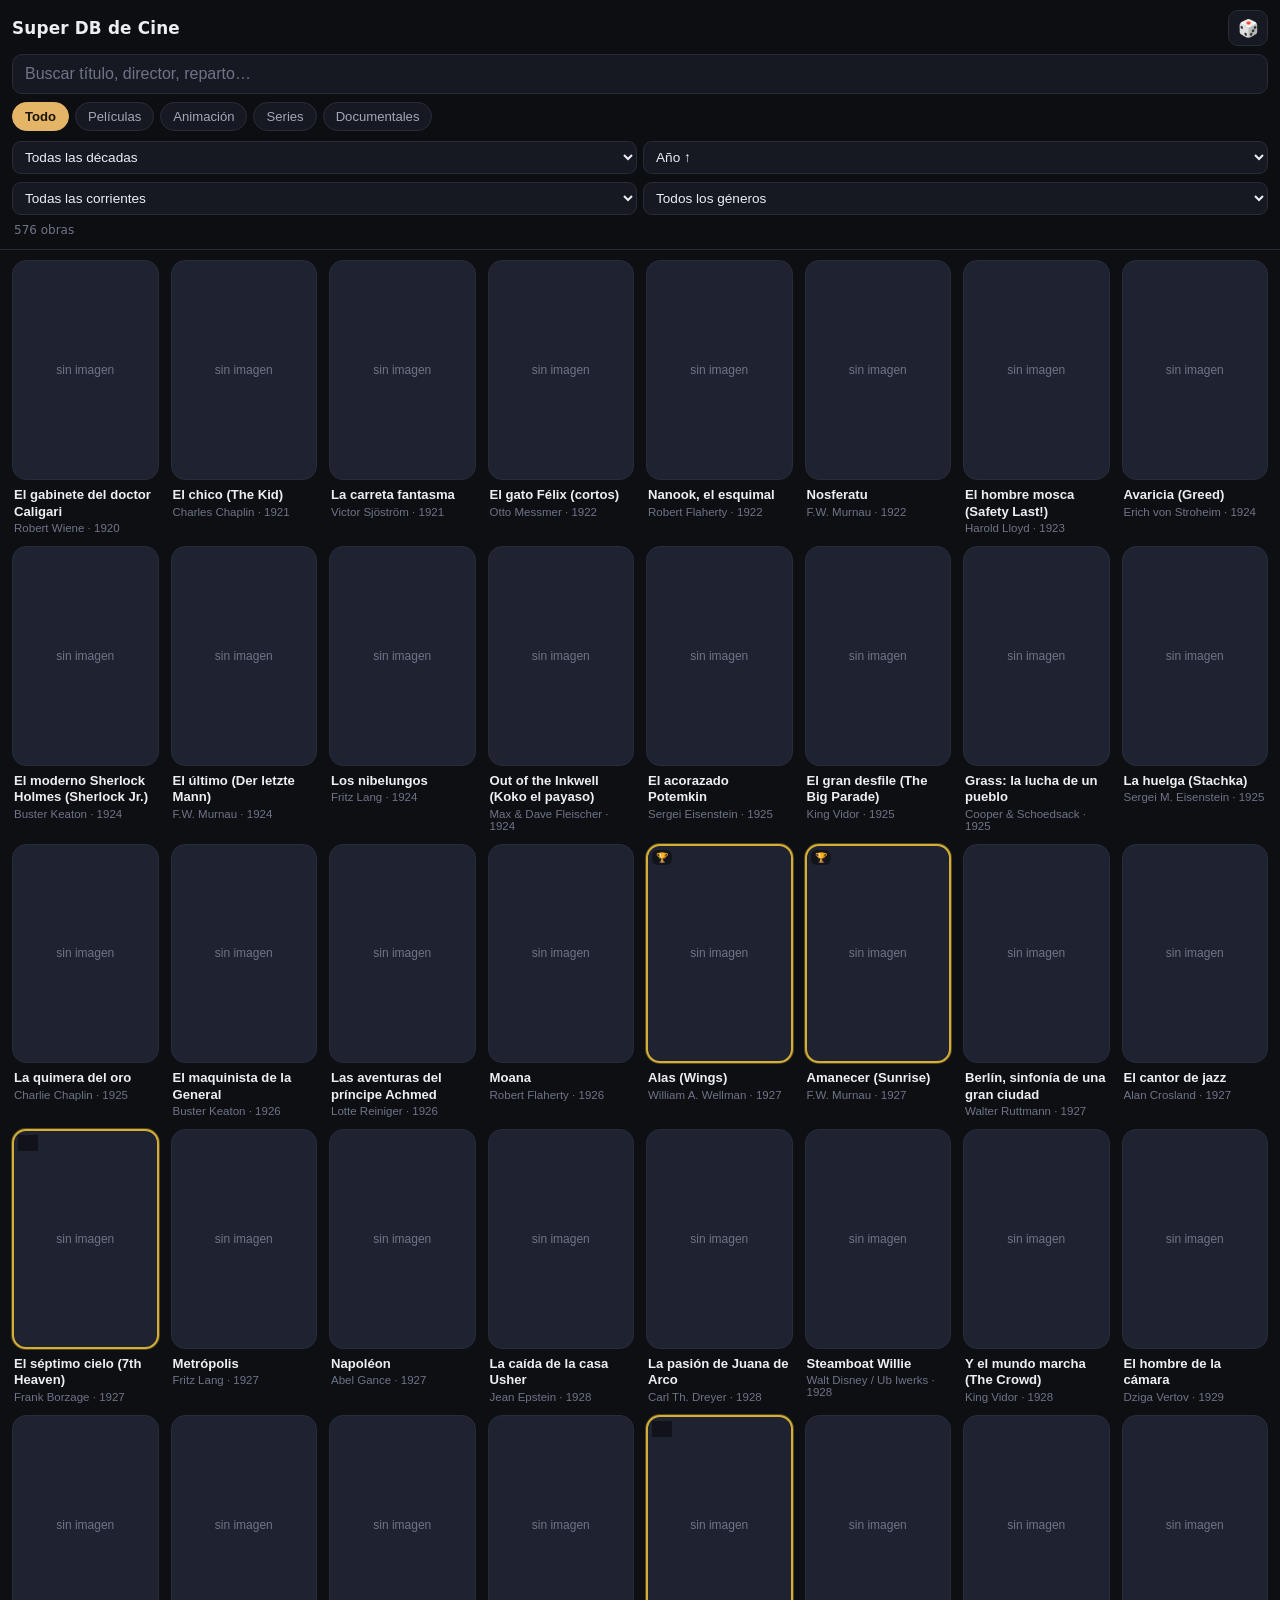
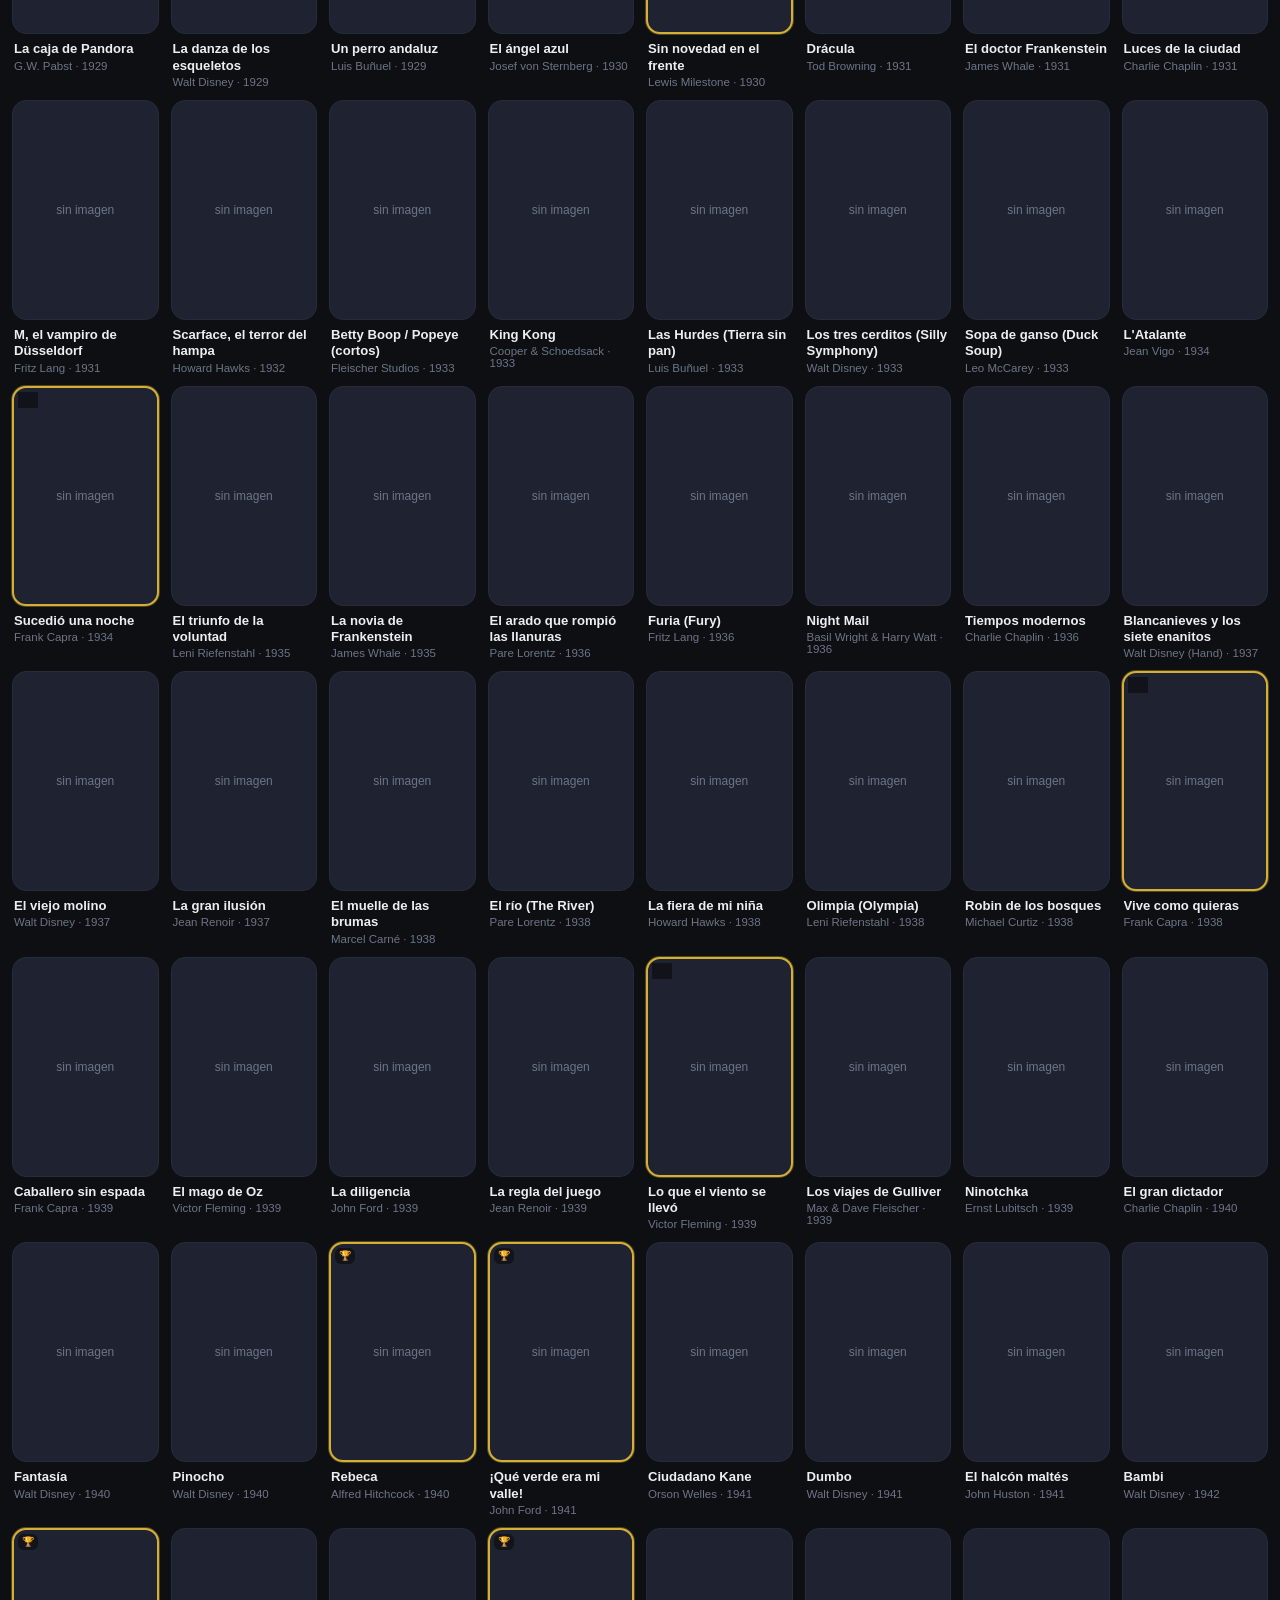
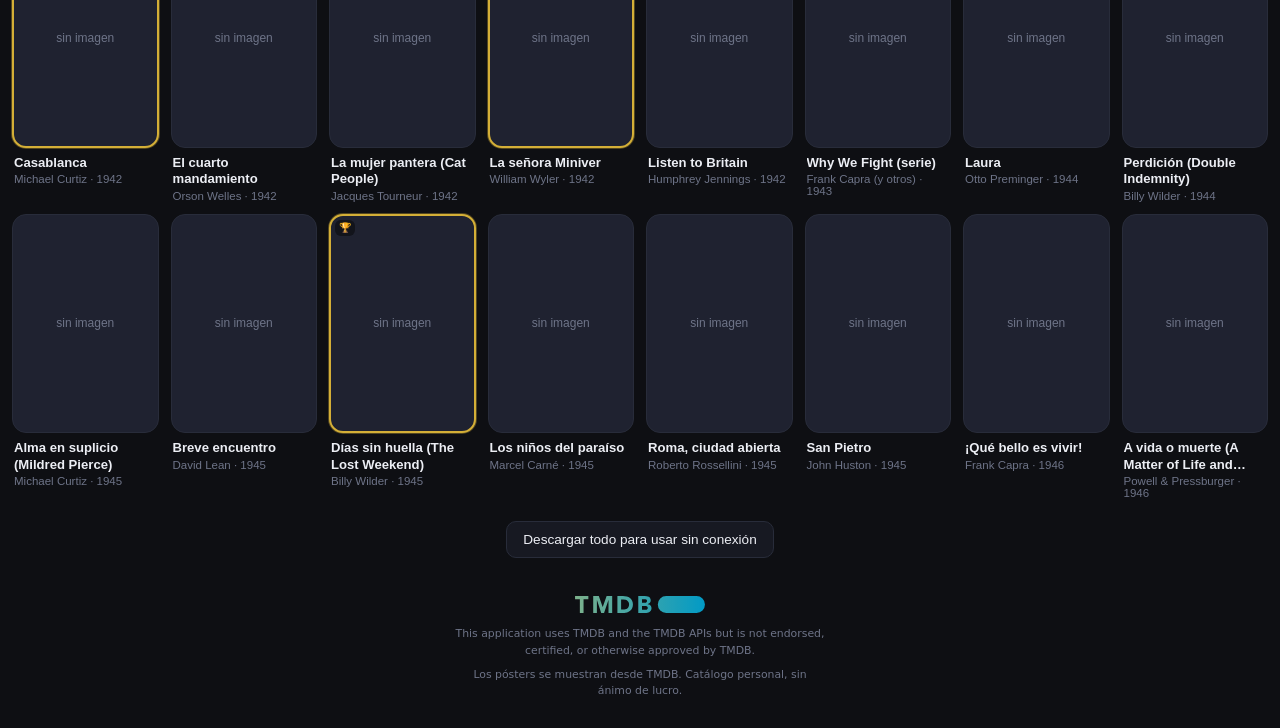
==== index.html @ 1e47fac2 "Filtros por corriente y género, filmografía de director y marcos de premios Añade filtros de corrien" ====
<!doctype html>
<html lang="es">
<head>
<meta charset="utf-8">
<meta name="viewport" content="width=device-width, initial-scale=1, viewport-fit=cover">
<title>Super DB de Cine</title>
<meta name="description" content="Catálogo personal de cine: películas, animación, series y documentales.">
<meta name="theme-color" content="#0e0f13">
<meta name="apple-mobile-web-app-capable" content="yes">
<meta name="apple-mobile-web-app-status-bar-style" content="black-translucent">
<meta name="apple-mobile-web-app-title" content="Cine">
<link rel="manifest" href="manifest.json">
<link rel="apple-touch-icon" href="icons/icon-192.png">
<link rel="stylesheet" href="styles.css">
</head>
<body>

<header class="topbar">
  <div class="topbar-row">
    <h1>Super DB de Cine</h1>
    <button id="btn-random" class="icon-btn" title="Sorpréndeme" aria-label="Obra al azar">🎲</button>
  </div>
  <div class="search-wrap">
    <input id="search" type="search" placeholder="Buscar título, director, reparto…"
           autocomplete="off" autocapitalize="off" spellcheck="false" aria-label="Buscar">
    <button id="btn-clear" class="clear-btn" hidden aria-label="Limpiar búsqueda">×</button>
  </div>
  <nav class="chips" id="chips-section" aria-label="Filtrar por tipo"></nav>
  <div class="row-controls">
    <select id="filter-decade" aria-label="Filtrar por década"></select>
    <select id="sort" aria-label="Ordenar">
      <option value="year-asc">Año ↑</option>
      <option value="year-desc">Año ↓</option>
      <option value="title">Título A-Z</option>
      <option value="director">Director A-Z</option>
    </select>
  </div>
  <div class="row-controls">
    <select id="filter-movement" aria-label="Filtrar por corriente artística"></select>
    <select id="filter-genre" aria-label="Filtrar por género"></select>
  </div>
  <p class="count" id="count" role="status"></p>
</header>

<main>
  <div id="grid" class="grid"></div>
  <p id="empty" class="empty" hidden>Nada coincide con esa búsqueda.</p>
</main>

<footer class="foot">
  <button id="btn-offline" class="ghost-btn">Descargar todo para usar sin conexión</button>
  <p id="offline-status" class="offline-status"></p>
  <!-- Atribución exigida por las condiciones de la API de TMDB: su logo más
       la frase literal. El texto en inglés va tal cual lo especifican. -->
  <div class="attrib">
    <a href="https://www.themoviedb.org/" target="_blank" rel="noopener noreferrer">
      <img src="icons/tmdb.svg" alt="The Movie Database (TMDB)" class="tmdb-logo" width="130" height="17">
    </a>
    <p lang="en">
      This application uses TMDB and the TMDB APIs but is not endorsed,
      certified, or otherwise approved by TMDB.
    </p>
    <p>
      Los pósters se muestran desde TMDB. Catálogo personal, sin ánimo de lucro.
    </p>
  </div>
</footer>

<dialog id="sheet" class="sheet" aria-label="Ficha de la obra">
  <button id="sheet-close" class="sheet-close" aria-label="Cerrar">×</button>
  <div id="sheet-body"></div>
</dialog>

<script src="app.js"></script>
</body>
</html>
---- styles.css ----
:root{
  --bg:#0e0f13; --bg-elev:#171922; --bg-elev2:#1f2230;
  --fg:#eceef4; --fg-dim:#a2a8ba; --fg-faint:#6e7488;
  --accent:#e5b567; --accent-dim:#8a6d1f;
  --line:#282c3a;
  --radius:14px;
  --safe-b:env(safe-area-inset-bottom,0px);
}
*{box-sizing:border-box}
html,body{margin:0;padding:0}
body{
  background:var(--bg); color:var(--fg);
  font:16px/1.45 system-ui,-apple-system,"Segoe UI",Roboto,sans-serif;
  -webkit-text-size-adjust:100%;
  overscroll-behavior-y:contain;
}

/* ---------- barra superior ---------- */
.topbar{
  position:sticky; top:0; z-index:20;
  background:rgba(14,15,19,.94);
  backdrop-filter:saturate(160%) blur(12px);
  border-bottom:1px solid var(--line);
  padding:calc(env(safe-area-inset-top,0px) + 10px) 12px 8px;
}
.topbar-row{display:flex; align-items:center; gap:8px}
h1{
  margin:0; font-size:1.05rem; font-weight:700; letter-spacing:.2px; flex:1;
}
.icon-btn{
  background:var(--bg-elev); border:1px solid var(--line); color:var(--fg);
  border-radius:10px; width:40px; height:36px; font-size:1.05rem; cursor:pointer;
}
.icon-btn:active{background:var(--bg-elev2)}

.search-wrap{position:relative; margin-top:8px}
#search{
  width:100%; padding:10px 34px 10px 12px;
  background:var(--bg-elev); color:var(--fg);
  border:1px solid var(--line); border-radius:10px; font-size:16px;
}
#search::placeholder{color:var(--fg-faint)}
#search:focus{outline:2px solid var(--accent-dim); outline-offset:1px}
.clear-btn{
  position:absolute; right:6px; top:50%; transform:translateY(-50%);
  background:none; border:0; color:var(--fg-dim); font-size:1.4rem;
  width:28px; height:28px; line-height:1; cursor:pointer;
}

.chips{display:flex; gap:6px; overflow-x:auto; margin-top:8px; padding-bottom:2px;
  scrollbar-width:none}
.chips::-webkit-scrollbar{display:none}
.chip{
  flex:0 0 auto; padding:6px 12px; border-radius:999px;
  background:var(--bg-elev); border:1px solid var(--line);
  color:var(--fg-dim); font-size:.82rem; cursor:pointer; white-space:nowrap;
}
.chip[aria-pressed="true"]{
  background:var(--accent); border-color:var(--accent); color:#1a1405; font-weight:600;
}

.row-controls{display:flex; gap:6px; margin-top:8px}
.row-controls select{
  flex:1; padding:7px 8px; font-size:.85rem;
  background:var(--bg-elev); color:var(--fg);
  border:1px solid var(--line); border-radius:9px;
}
.count{margin:7px 2px 2px; font-size:.75rem; color:var(--fg-faint)}

/* ---------- rejilla ---------- */
main{padding:10px 12px 0}
.grid{
  display:grid; gap:12px;
  grid-template-columns:repeat(auto-fill,minmax(140px,1fr));
}
.card{
  position:relative;
  background:none; border:0; padding:0; margin:0;
  color:inherit; text-align:left; cursor:pointer;
  display:flex; flex-direction:column;
}
.card img, .card .ph{
  width:100%; aspect-ratio:2/3; object-fit:cover;
  border-radius:var(--radius); background:var(--bg-elev2);
  border:1px solid var(--line); display:block;
}
.card .ph{display:grid; place-items:center; color:var(--fg-faint); font-size:.75rem}
.card:active img{transform:scale(.98)}
.card img{transition:transform .12s ease}
.card h3{
  margin:7px 2px 0; font-size:.82rem; font-weight:600; line-height:1.25;
  display:-webkit-box; -webkit-line-clamp:2; -webkit-box-orient:vertical; overflow:hidden;
}
.card p{margin:2px 2px 0; font-size:.72rem; color:var(--fg-faint)}

/* marco de premio Oscar: dorado para ganadoras, plateado para finalistas */
.card.frame-gold img, .card.frame-gold .ph{border:2px solid #d4af37; box-shadow:0 0 0 1px rgba(212,175,55,.35)}
.card.frame-silver img, .card.frame-silver .ph{border:2px solid #c0c0c8; box-shadow:0 0 0 1px rgba(192,192,200,.3)}

/* iconitos de premio, sólo informativos */
.badges{
  position:absolute; top:6px; left:6px; z-index:1;
  display:flex; gap:3px; pointer-events:none;
}
.badge{
  font-size:.62rem; line-height:1; padding:3px 4px; border-radius:6px;
  background:rgba(14,15,19,.72); backdrop-filter:blur(2px);
}

/* nombre del director, clicable dentro de tarjeta y ficha */
.dir-link{cursor:pointer; text-decoration:underline; text-decoration-color:transparent; transition:text-decoration-color .12s ease}
.dir-link:hover, .dir-link:focus{text-decoration-color:currentColor}

.empty{text-align:center; color:var(--fg-faint); padding:40px 20px}

/* ---------- ficha ---------- */
.sheet{
  border:0; padding:0; width:min(560px,92%); max-height:85vh;
  background:var(--bg-elev); color:var(--fg);
  border-radius:18px; margin:auto;
  overflow:auto; position:fixed; inset:0;
}
.sheet::backdrop{background:rgba(0,0,0,.65)}
.sheet-close{
  position:sticky; top:8px; float:right; margin:8px 10px 0 0; z-index:2;
  width:34px; height:34px; border-radius:50%;
  background:rgba(0,0,0,.55); border:1px solid var(--line);
  color:var(--fg); font-size:1.3rem; line-height:1; cursor:pointer;
}
.sheet-inner{padding:18px 18px calc(24px + var(--safe-b))}
.sheet-hero{display:flex; gap:14px; margin-bottom:14px}
.sheet-hero img{
  width:104px; flex:0 0 104px; aspect-ratio:2/3; object-fit:cover;
  border-radius:10px; border:1px solid var(--line);
}
/* hueco para que el botón de cerrar no se coma el final del título */
.sheet-hero h2{margin:0 0 4px; padding-right:40px; font-size:1.1rem; line-height:1.25}
.sheet-hero .meta{margin:0; color:var(--fg-dim); font-size:.85rem}
.sheet-hero .tag{
  display:inline-block; margin-top:8px; padding:3px 9px; border-radius:999px;
  background:var(--bg-elev2); border:1px solid var(--line);
  font-size:.7rem; color:var(--fg-dim);
}
dl{margin:0; display:grid; grid-template-columns:auto 1fr; gap:8px 14px; font-size:.86rem}
dt{color:var(--fg-faint); font-size:.74rem; text-transform:uppercase; letter-spacing:.4px;
   padding-top:2px}
dd{margin:0}
dd.premios{color:var(--accent)}

/* ---------- filmografía de director ---------- */
.director-title{margin:0 40px 2px 0; font-size:1.1rem; line-height:1.25}
.director-grid{
  display:grid; gap:10px; margin-top:14px;
  grid-template-columns:repeat(auto-fill,minmax(96px,1fr));
}
.director-item{
  background:none; border:0; padding:0; margin:0;
  color:inherit; text-align:left; cursor:pointer;
  display:flex; flex-direction:column;
}
.director-item img, .director-item .ph{
  width:100%; aspect-ratio:2/3; object-fit:cover;
  border-radius:10px; background:var(--bg-elev2);
  border:1px solid var(--line); display:block;
}
.director-item .ph{display:grid; place-items:center; color:var(--fg-faint); font-size:.68rem}
.director-item h4{
  margin:5px 1px 0; font-size:.74rem; font-weight:600; line-height:1.2;
  display:-webkit-box; -webkit-line-clamp:2; -webkit-box-orient:vertical; overflow:hidden;
}
.director-item p{margin:1px 1px 0; font-size:.68rem; color:var(--fg-faint)}

/* ---------- pie ---------- */
.foot{padding:22px 14px calc(28px + var(--safe-b)); text-align:center}
.ghost-btn{
  background:var(--bg-elev); color:var(--fg); border:1px solid var(--line);
  border-radius:10px; padding:10px 16px; font-size:.85rem; cursor:pointer;
}
.ghost-btn:disabled{opacity:.5; cursor:default}
.offline-status{margin:8px 0 0; font-size:.75rem; color:var(--fg-dim); min-height:1em}
.attrib{margin:18px auto 0; max-width:34em; font-size:.68rem; color:var(--fg-faint); line-height:1.5}
.attrib p{margin:8px 0 0}
.tmdb-logo{width:130px; height:auto; opacity:.85}

@media (prefers-reduced-motion:reduce){*{transition:none!important}}
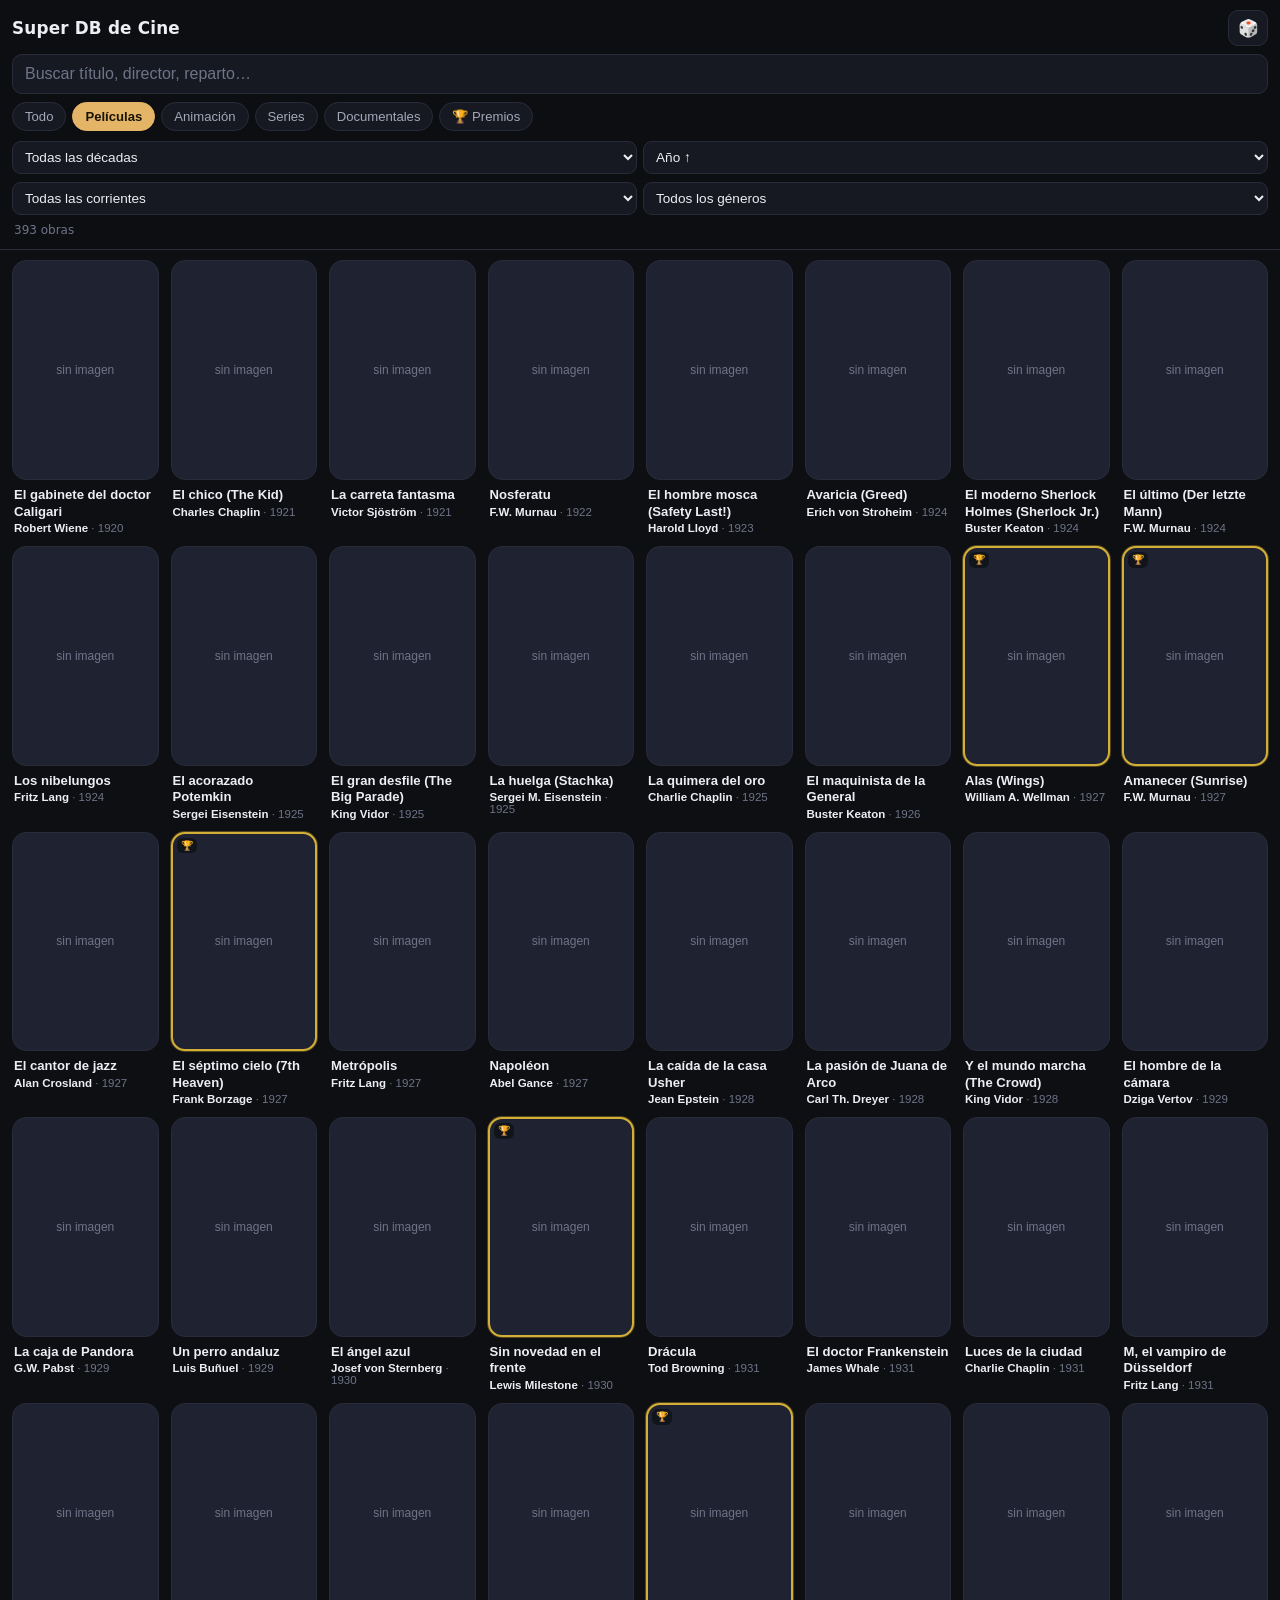
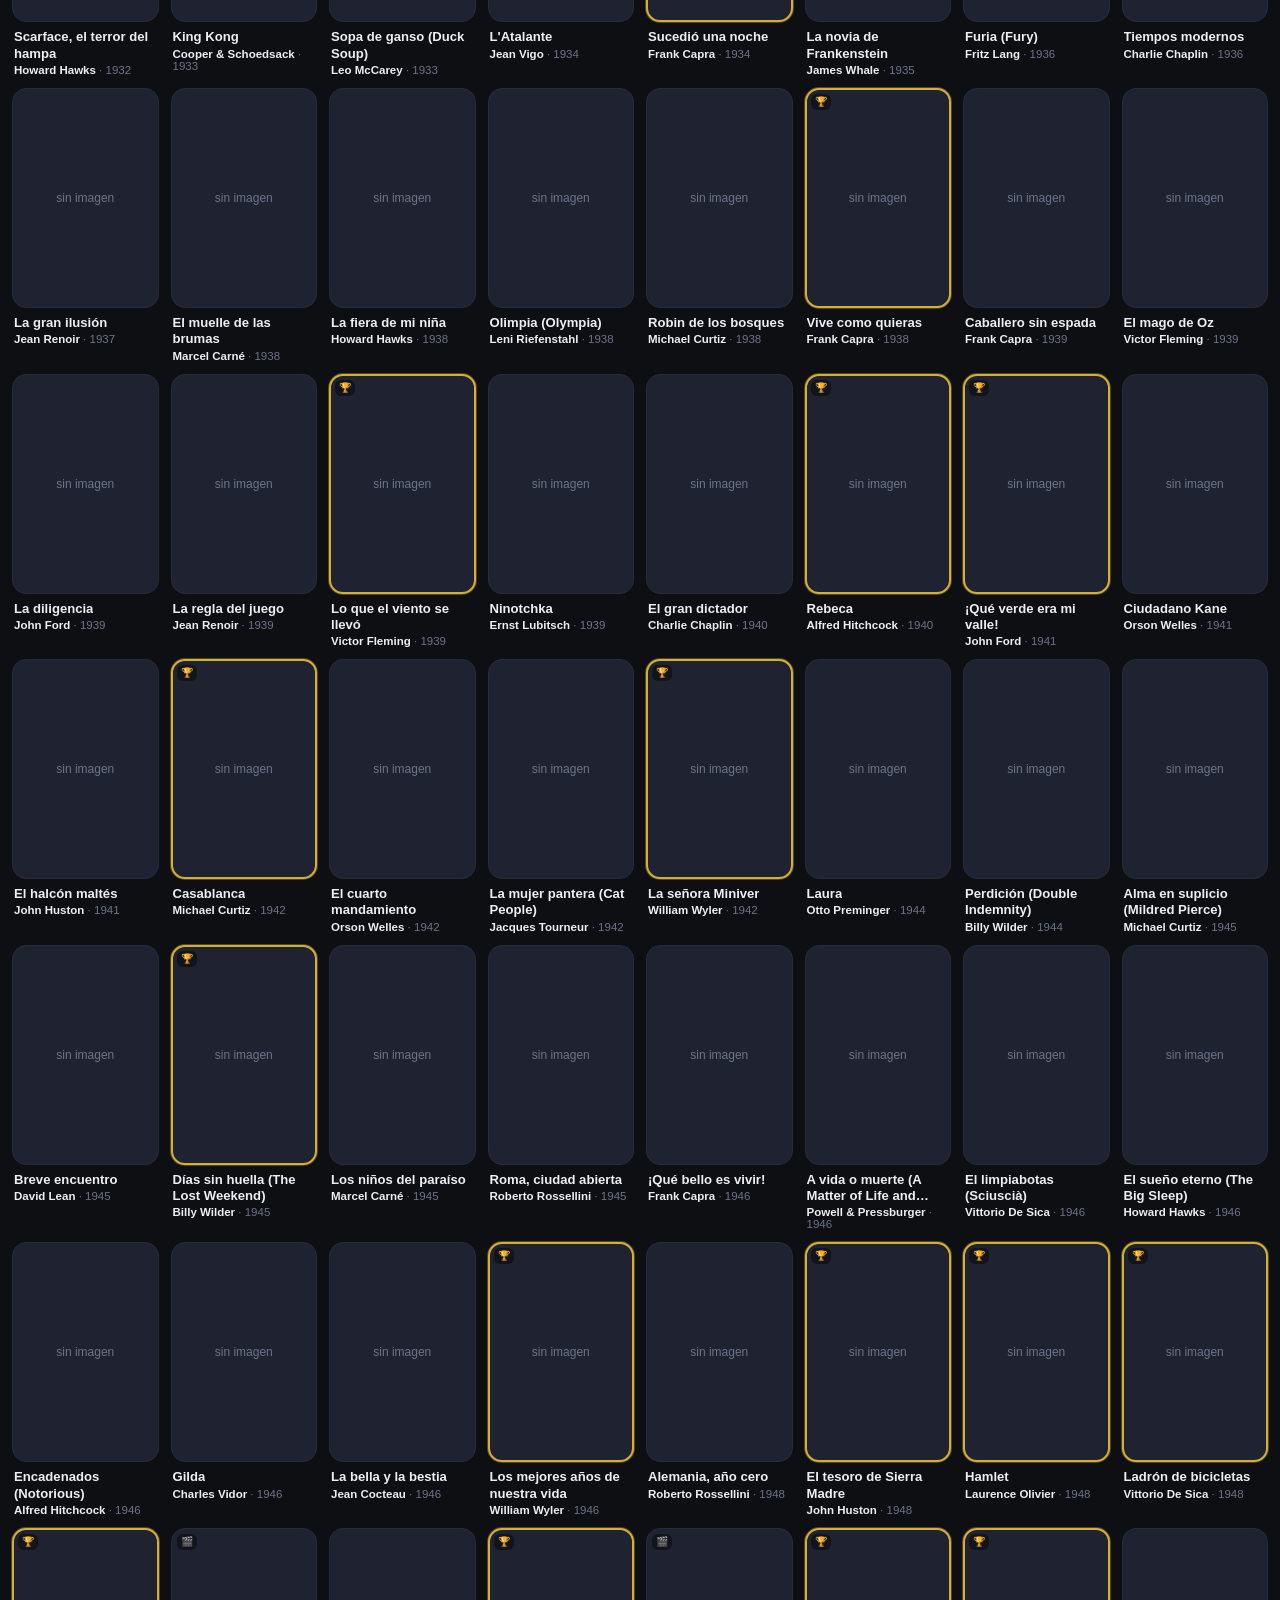
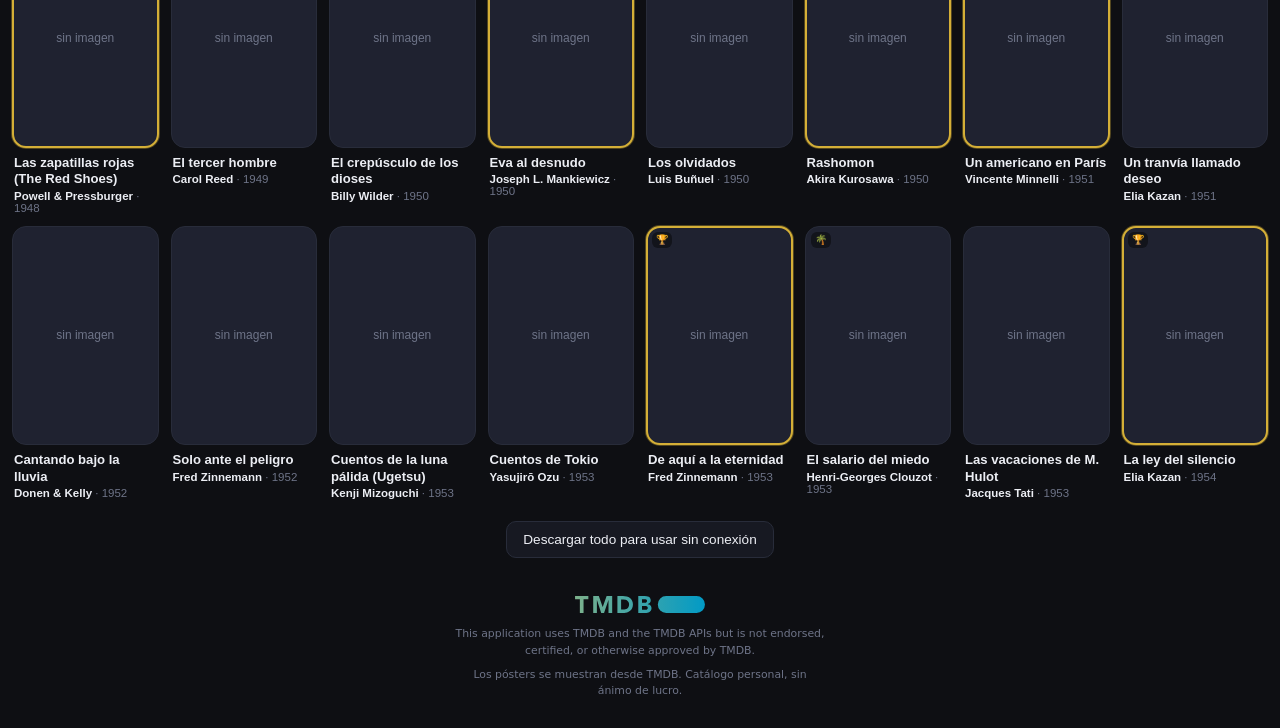
==== commit f8970816: "Corrientes por sección, filtro de premiadas, director en negrita y orden IMDB Las corrientes artísti" ====
--- a/index.html
+++ b/index.html
@@ -33,6 +33,7 @@
       <option value="year-desc">Año ↓</option>
       <option value="title">Título A-Z</option>
       <option value="director">Director A-Z</option>
+      <option value="imdb-desc">Puntuación IMDB ↓</option>
     </select>
   </div>
   <div class="row-controls">
--- a/styles.css
+++ b/styles.css
@@ -61,9 +61,10 @@
 
 .row-controls{display:flex; gap:6px; margin-top:8px}
 .row-controls select{
-  flex:1; padding:7px 8px; font-size:.85rem;
+  flex:1; min-width:0; padding:7px 8px; font-size:.85rem;
   background:var(--bg-elev); color:var(--fg);
   border:1px solid var(--line); border-radius:9px;
+  text-overflow:ellipsis;
 }
 .count{margin:7px 2px 2px; font-size:.75rem; color:var(--fg-faint)}
 
@@ -108,7 +109,10 @@
 }
 
 /* nombre del director, clicable dentro de tarjeta y ficha */
-.dir-link{cursor:pointer; text-decoration:underline; text-decoration-color:transparent; transition:text-decoration-color .12s ease}
+.dir-link{
+  cursor:pointer; font-weight:700; color:var(--fg);
+  text-decoration:underline; text-decoration-color:transparent; transition:text-decoration-color .12s ease;
+}
 .dir-link:hover, .dir-link:focus{text-decoration-color:currentColor}
 
 .empty{text-align:center; color:var(--fg-faint); padding:40px 20px}
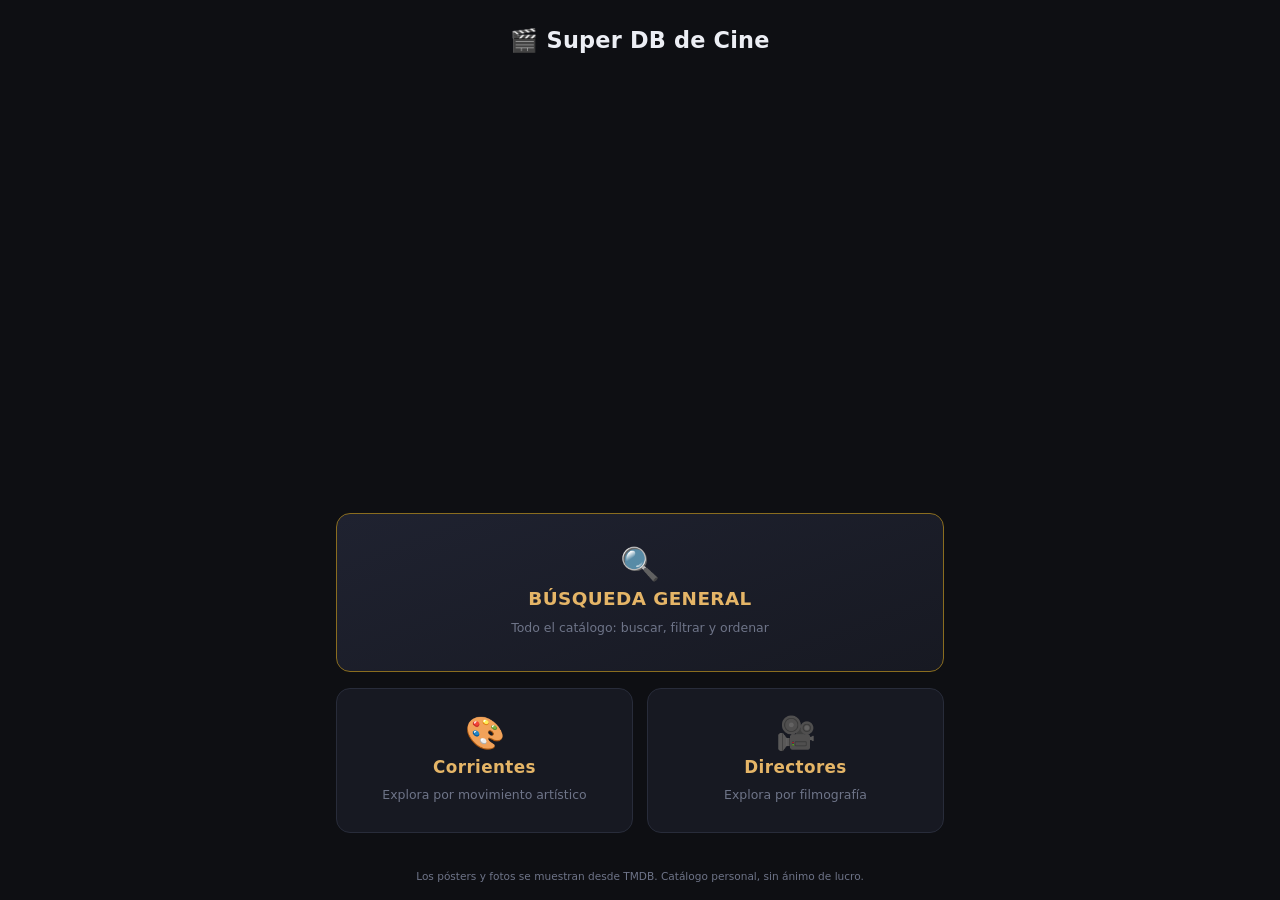
==== commit 0844b55d: "Pantalla de inicio, exploración por corrientes/directores y más unificación Nueva estructura de la P" ====
--- a/index.html
+++ b/index.html
@@ -13,65 +13,39 @@
 <link rel="apple-touch-icon" href="icons/icon-192.png">
 <link rel="stylesheet" href="styles.css">
 </head>
-<body>
+<body class="home-body">
 
-<header class="topbar">
-  <div class="topbar-row">
-    <h1>Super DB de Cine</h1>
-    <button id="btn-random" class="icon-btn" title="Sorpréndeme" aria-label="Obra al azar">🎲</button>
+<main class="home-wrap">
+  <h1 class="home-title">🎬 Super DB de Cine</h1>
+
+  <a class="home-tile home-tile-main" href="catalogo.html">
+    <span class="home-tile-icon">🔍</span>
+    <span class="home-tile-label">BÚSQUEDA GENERAL</span>
+    <span class="home-tile-sub">Todo el catálogo: buscar, filtrar y ordenar</span>
+  </a>
+
+  <div class="home-row">
+    <a class="home-tile" href="corrientes.html">
+      <span class="home-tile-icon">🎨</span>
+      <span class="home-tile-label">Corrientes</span>
+      <span class="home-tile-sub">Explora por movimiento artístico</span>
+    </a>
+    <a class="home-tile" href="directores.html">
+      <span class="home-tile-icon">🎥</span>
+      <span class="home-tile-label">Directores</span>
+      <span class="home-tile-sub">Explora por filmografía</span>
+    </a>
   </div>
-  <div class="search-wrap">
-    <input id="search" type="search" placeholder="Buscar título, director, reparto…"
-           autocomplete="off" autocapitalize="off" spellcheck="false" aria-label="Buscar">
-    <button id="btn-clear" class="clear-btn" hidden aria-label="Limpiar búsqueda">×</button>
-  </div>
-  <nav class="chips" id="chips-section" aria-label="Filtrar por tipo"></nav>
-  <div class="row-controls">
-    <select id="filter-decade" aria-label="Filtrar por década"></select>
-    <select id="sort" aria-label="Ordenar">
-      <option value="year-asc">Año ↑</option>
-      <option value="year-desc">Año ↓</option>
-      <option value="title">Título A-Z</option>
-      <option value="director">Director A-Z</option>
-      <option value="imdb-desc">Puntuación IMDB ↓</option>
-    </select>
-  </div>
-  <div class="row-controls">
-    <select id="filter-movement" aria-label="Filtrar por corriente artística"></select>
-    <select id="filter-genre" aria-label="Filtrar por género"></select>
-  </div>
-  <p class="count" id="count" role="status"></p>
-</header>
-
-<main>
-  <div id="grid" class="grid"></div>
-  <p id="empty" class="empty" hidden>Nada coincide con esa búsqueda.</p>
 </main>
 
-<footer class="foot">
-  <button id="btn-offline" class="ghost-btn">Descargar todo para usar sin conexión</button>
-  <p id="offline-status" class="offline-status"></p>
-  <!-- Atribución exigida por las condiciones de la API de TMDB: su logo más
-       la frase literal. El texto en inglés va tal cual lo especifican. -->
-  <div class="attrib">
-    <a href="https://www.themoviedb.org/" target="_blank" rel="noopener noreferrer">
-      <img src="icons/tmdb.svg" alt="The Movie Database (TMDB)" class="tmdb-logo" width="130" height="17">
-    </a>
-    <p lang="en">
-      This application uses TMDB and the TMDB APIs but is not endorsed,
-      certified, or otherwise approved by TMDB.
-    </p>
-    <p>
-      Los pósters se muestran desde TMDB. Catálogo personal, sin ánimo de lucro.
-    </p>
-  </div>
+<footer class="foot home-foot">
+  <p class="attrib-mini">Los pósters y fotos se muestran desde TMDB. Catálogo personal, sin ánimo de lucro.</p>
 </footer>
 
-<dialog id="sheet" class="sheet" aria-label="Ficha de la obra">
-  <button id="sheet-close" class="sheet-close" aria-label="Cerrar">×</button>
-  <div id="sheet-body"></div>
-</dialog>
-
-<script src="app.js"></script>
+<script>
+if ('serviceWorker' in navigator) {
+  window.addEventListener('load', () => navigator.serviceWorker.register('sw.js').catch(() => {}));
+}
+</script>
 </body>
 </html>
--- a/styles.css
+++ b/styles.css
@@ -28,8 +28,10 @@
   margin:0; font-size:1.05rem; font-weight:700; letter-spacing:.2px; flex:1;
 }
 .icon-btn{
+  display:inline-flex; align-items:center; justify-content:center;
   background:var(--bg-elev); border:1px solid var(--line); color:var(--fg);
   border-radius:10px; width:40px; height:36px; font-size:1.05rem; cursor:pointer;
+  text-decoration:none; flex:0 0 auto;
 }
 .icon-btn:active{background:var(--bg-elev2)}
 
@@ -94,19 +96,26 @@
 }
 .card p{margin:2px 2px 0; font-size:.72rem; color:var(--fg-faint)}
 
-/* marco de premio Oscar: dorado para ganadoras, plateado para finalistas */
-.card.frame-gold img, .card.frame-gold .ph{border:2px solid #d4af37; box-shadow:0 0 0 1px rgba(212,175,55,.35)}
-.card.frame-silver img, .card.frame-silver .ph{border:2px solid #c0c0c8; box-shadow:0 0 0 1px rgba(192,192,200,.3)}
+/* marco de premio Oscar: dorado para ganadoras, plateado para finalistas.
+   Sólo borde, sin halo difuminado. */
+.card.frame-gold img, .card.frame-gold .ph{border:4px solid #ffd447}
+.card.frame-silver img, .card.frame-silver .ph{border:4px solid #e2e4ea}
 
 /* iconitos de premio, sólo informativos */
 .badges{
   position:absolute; top:6px; left:6px; z-index:1;
-  display:flex; gap:3px; pointer-events:none;
+  display:flex; flex-wrap:wrap; gap:4px; max-width:calc(100% - 12px); pointer-events:none;
 }
 .badge{
-  font-size:.62rem; line-height:1; padding:3px 4px; border-radius:6px;
-  background:rgba(14,15,19,.72); backdrop-filter:blur(2px);
-}
+  display:grid; place-items:center;
+  width:24px; height:24px; font-size:1rem; line-height:1; border-radius:50%;
+  background:rgba(10,11,15,.55); border:1.5px solid rgba(255,255,255,.85);
+  box-shadow:0 1px 4px rgba(0,0,0,.5);
+}
+.badge-oscar{background:radial-gradient(circle at 35% 30%, #ffe28a, #d4af37 70%); border-color:#fff3c4}
+.badge-palma{background:radial-gradient(circle at 35% 30%, #8fd98f, #2e7d32 70%); border-color:#c8f0c8}
+.badge-cannes{background:radial-gradient(circle at 35% 30%, #ff8a80, #c62828 70%); border-color:#ffd3cf}
+.badge-globo{background:radial-gradient(circle at 35% 30%, #90caf9, #1565c0 70%); border-color:#cfe8ff}
 
 /* nombre del director, clicable dentro de tarjeta y ficha */
 .dir-link{
@@ -145,6 +154,8 @@
   background:var(--bg-elev2); border:1px solid var(--line);
   font-size:.7rem; color:var(--fg-dim);
 }
+.synopsis{margin:0 0 16px; font-size:.88rem; line-height:1.5; color:var(--fg)}
+
 dl{margin:0; display:grid; grid-template-columns:auto 1fr; gap:8px 14px; font-size:.86rem}
 dt{color:var(--fg-faint); font-size:.74rem; text-transform:uppercase; letter-spacing:.4px;
    padding-top:2px}
@@ -186,4 +197,71 @@
 .attrib p{margin:8px 0 0}
 .tmdb-logo{width:130px; height:auto; opacity:.85}
 
+/* ---------- pantalla de inicio ---------- */
+.home-body{display:flex; flex-direction:column; min-height:100dvh}
+.home-wrap{
+  flex:1; display:flex; flex-direction:column; justify-content:center; gap:16px;
+  max-width:640px; width:100%; margin:0 auto; padding:24px 16px;
+}
+.home-title{
+  text-align:center; margin:0 0 8px; font-size:1.4rem; font-weight:700; letter-spacing:.2px;
+}
+.home-tile{
+  display:flex; flex-direction:column; align-items:center; justify-content:center; gap:6px;
+  background:var(--bg-elev); border:1px solid var(--line); border-radius:var(--radius);
+  color:inherit; text-decoration:none; text-align:center;
+  padding:28px 16px; cursor:pointer; transition:background .12s ease, transform .08s ease;
+}
+.home-tile:active{background:var(--bg-elev2); transform:scale(.98)}
+.home-tile-main{
+  padding:34px 16px;
+  background:linear-gradient(160deg, var(--bg-elev2), var(--bg-elev));
+  border-color:var(--accent-dim);
+}
+.home-tile-icon{font-size:2rem; line-height:1}
+.home-tile-label{
+  font-size:1.05rem; font-weight:700; letter-spacing:.4px; color:var(--accent);
+}
+.home-tile-main .home-tile-label{font-size:1.15rem}
+.home-tile-sub{font-size:.78rem; color:var(--fg-faint)}
+.home-row{display:grid; grid-template-columns:1fr 1fr; gap:14px}
+.home-foot{padding:12px 14px calc(16px + var(--safe-b))}
+.attrib-mini{margin:0; font-size:.66rem; color:var(--fg-faint)}
+
+/* ---------- páginas de exploración (corrientes / directores) ---------- */
+.browse-wrap{padding:14px 14px calc(24px + var(--safe-b)); max-width:900px; margin:0 auto}
+.browse-decade{
+  margin:22px 0 10px; padding-bottom:6px; border-bottom:1px solid var(--line);
+  font-size:.95rem; font-weight:700; color:var(--fg-dim);
+}
+.browse-decade:first-child{margin-top:4px}
+.browse-grid{
+  display:grid; gap:12px;
+  grid-template-columns:repeat(auto-fill,minmax(110px,1fr));
+}
+.browse-item{
+  background:none; border:0; padding:0; margin:0; color:inherit;
+  text-decoration:none; text-align:center; cursor:pointer;
+  display:flex; flex-direction:column; align-items:center; gap:6px;
+}
+.browse-item img, .browse-item .ph{
+  width:100%; aspect-ratio:2/3; object-fit:cover;
+  border-radius:var(--radius); background:var(--bg-elev2);
+  border:1px solid var(--line); display:block;
+}
+.browse-item .ph{display:grid; place-items:center; color:var(--fg-faint); font-size:.7rem}
+.browse-item.is-person img, .browse-item.is-person .ph, .browse-item.is-person .avatar-init{
+  aspect-ratio:1/1; border-radius:50%;
+}
+.avatar-init{
+  width:100%; aspect-ratio:1/1; border-radius:50%; display:grid; place-items:center;
+  background:var(--bg-elev2); border:1px solid var(--line);
+  font-size:1.1rem; font-weight:700; color:var(--accent);
+}
+.browse-item span{
+  font-size:.76rem; font-weight:600; line-height:1.25;
+  display:-webkit-box; -webkit-line-clamp:2; -webkit-box-orient:vertical; overflow:hidden;
+}
+.browse-empty{text-align:center; color:var(--fg-faint); padding:40px 20px}
+
 @media (prefers-reduced-motion:reduce){*{transition:none!important}}
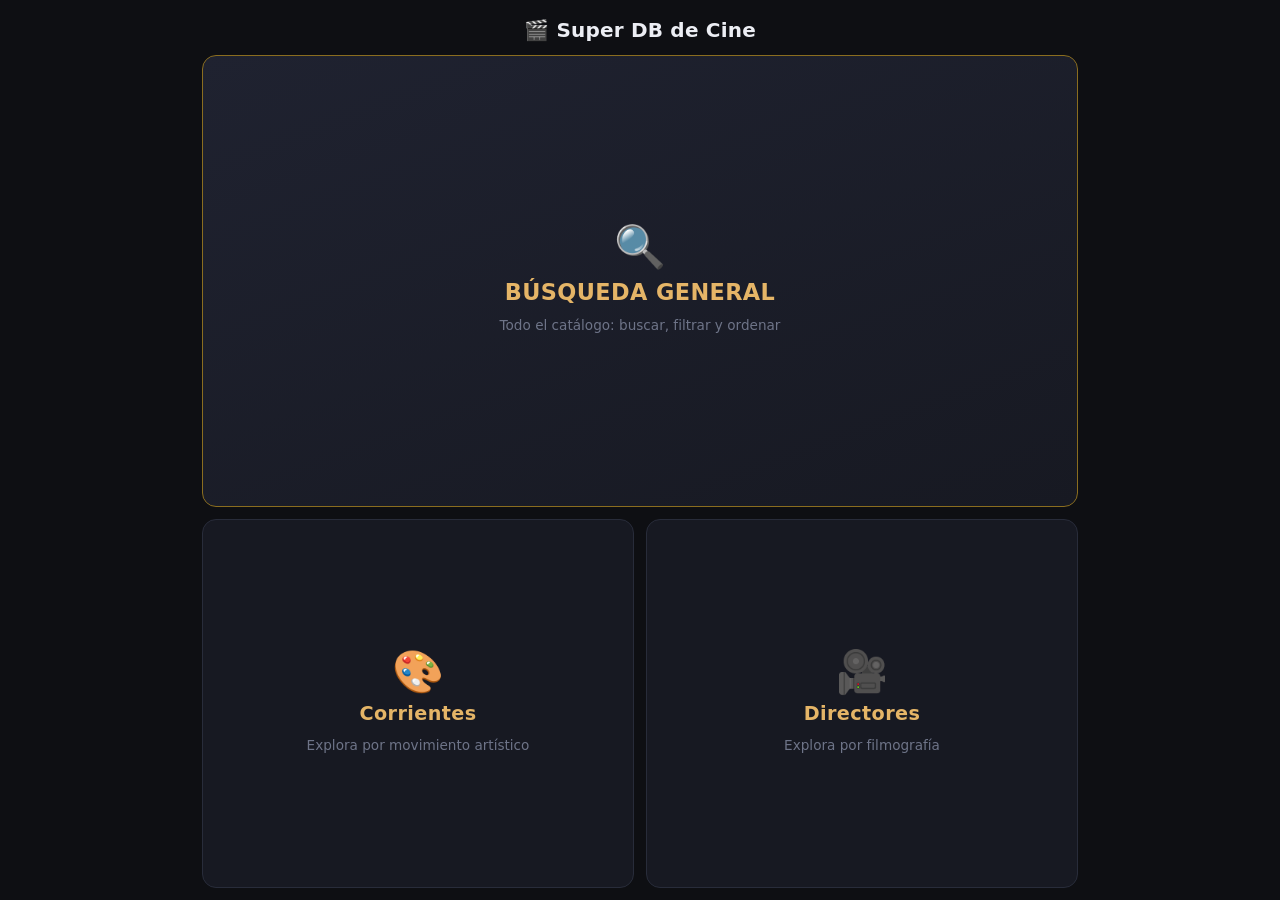
==== commit b6b51e38: "Inicio a pantalla completa, filmografía más grande y póster ampliable Los tres recuadros de la panta" ====
--- a/index.html
+++ b/index.html
@@ -15,9 +15,9 @@
 </head>
 <body class="home-body">
 
+<h1 class="home-title">🎬 Super DB de Cine</h1>
+
 <main class="home-wrap">
-  <h1 class="home-title">🎬 Super DB de Cine</h1>
-
   <a class="home-tile home-tile-main" href="catalogo.html">
     <span class="home-tile-icon">🔍</span>
     <span class="home-tile-label">BÚSQUEDA GENERAL</span>
@@ -38,10 +38,6 @@
   </div>
 </main>
 
-<footer class="foot home-foot">
-  <p class="attrib-mini">Los pósters y fotos se muestran desde TMDB. Catálogo personal, sin ánimo de lucro.</p>
-</footer>
-
 <script>
 if ('serviceWorker' in navigator) {
   window.addEventListener('load', () => navigator.serviceWorker.register('sw.js').catch(() => {}));
--- a/styles.css
+++ b/styles.css
@@ -128,7 +128,7 @@
 
 /* ---------- ficha ---------- */
 .sheet{
-  border:0; padding:0; width:min(560px,92%); max-height:85vh;
+  border:0; padding:0; width:min(680px,94%); max-height:85vh;
   background:var(--bg-elev); color:var(--fg);
   border-radius:18px; margin:auto;
   overflow:auto; position:fixed; inset:0;
@@ -142,10 +142,28 @@
 }
 .sheet-inner{padding:18px 18px calc(24px + var(--safe-b))}
 .sheet-hero{display:flex; gap:14px; margin-bottom:14px}
-.sheet-hero img{
-  width:104px; flex:0 0 104px; aspect-ratio:2/3; object-fit:cover;
+.poster-zoom{
+  position:relative; flex:0 0 104px; width:104px; padding:0; margin:0;
+  border:0; background:none; cursor:zoom-in;
+}
+.poster-zoom img{
+  width:100%; aspect-ratio:2/3; object-fit:cover; display:block;
   border-radius:10px; border:1px solid var(--line);
 }
+.zoom-hint{
+  position:absolute; right:5px; bottom:5px; font-size:.72rem; line-height:1;
+  padding:4px 5px; border-radius:7px; background:rgba(10,11,15,.65);
+  border:1px solid rgba(255,255,255,.5); pointer-events:none;
+}
+
+/* ---------- visor de póster ampliado ---------- */
+.lightbox{
+  border:0; padding:0; margin:0; inset:0; width:100vw; height:100vh;
+  max-width:100vw; max-height:100vh; background:transparent;
+  display:flex; align-items:center; justify-content:center; cursor:zoom-out;
+}
+.lightbox::backdrop{background:rgba(0,0,0,.92)}
+.lightbox img{max-width:94vw; max-height:94vh; object-fit:contain; border-radius:8px}
 /* hueco para que el botón de cerrar no se coma el final del título */
 .sheet-hero h2{margin:0 0 4px; padding-right:40px; font-size:1.1rem; line-height:1.25}
 .sheet-hero .meta{margin:0; color:var(--fg-dim); font-size:.85rem}
@@ -165,8 +183,8 @@
 /* ---------- filmografía de director ---------- */
 .director-title{margin:0 40px 2px 0; font-size:1.1rem; line-height:1.25}
 .director-grid{
-  display:grid; gap:10px; margin-top:14px;
-  grid-template-columns:repeat(auto-fill,minmax(96px,1fr));
+  display:grid; gap:12px; margin-top:14px;
+  grid-template-columns:repeat(auto-fill,minmax(140px,1fr));
 }
 .director-item{
   background:none; border:0; padding:0; margin:0;
@@ -178,12 +196,12 @@
   border-radius:10px; background:var(--bg-elev2);
   border:1px solid var(--line); display:block;
 }
-.director-item .ph{display:grid; place-items:center; color:var(--fg-faint); font-size:.68rem}
+.director-item .ph{display:grid; place-items:center; color:var(--fg-faint); font-size:.75rem}
 .director-item h4{
-  margin:5px 1px 0; font-size:.74rem; font-weight:600; line-height:1.2;
+  margin:7px 2px 0; font-size:.82rem; font-weight:600; line-height:1.25;
   display:-webkit-box; -webkit-line-clamp:2; -webkit-box-orient:vertical; overflow:hidden;
 }
-.director-item p{margin:1px 1px 0; font-size:.68rem; color:var(--fg-faint)}
+.director-item p{margin:2px 2px 0; font-size:.72rem; color:var(--fg-faint)}
 
 /* ---------- pie ---------- */
 .foot{padding:22px 14px calc(28px + var(--safe-b)); text-align:center}
@@ -198,34 +216,38 @@
 .tmdb-logo{width:130px; height:auto; opacity:.85}
 
 /* ---------- pantalla de inicio ---------- */
-.home-body{display:flex; flex-direction:column; min-height:100dvh}
+.home-body{display:flex; flex-direction:column; height:100dvh; overflow:hidden}
+.home-title{
+  flex:0 0 auto; text-align:center;
+  margin:0; padding:calc(env(safe-area-inset-top,0px) + 16px) 16px 10px;
+  font-size:1.25rem; font-weight:700; letter-spacing:.2px;
+}
 .home-wrap{
-  flex:1; display:flex; flex-direction:column; justify-content:center; gap:16px;
-  max-width:640px; width:100%; margin:0 auto; padding:24px 16px;
-}
-.home-title{
-  text-align:center; margin:0 0 8px; font-size:1.4rem; font-weight:700; letter-spacing:.2px;
+  flex:1; min-height:0; display:flex; flex-direction:column; gap:12px;
+  max-width:900px; width:100%; margin:0 auto;
+  padding:0 12px calc(12px + var(--safe-b));
 }
 .home-tile{
-  display:flex; flex-direction:column; align-items:center; justify-content:center; gap:6px;
+  display:flex; flex-direction:column; align-items:center; justify-content:center; gap:8px;
   background:var(--bg-elev); border:1px solid var(--line); border-radius:var(--radius);
   color:inherit; text-decoration:none; text-align:center;
-  padding:28px 16px; cursor:pointer; transition:background .12s ease, transform .08s ease;
+  padding:16px; cursor:pointer; transition:background .12s ease, transform .08s ease;
 }
 .home-tile:active{background:var(--bg-elev2); transform:scale(.98)}
 .home-tile-main{
-  padding:34px 16px;
+  flex:1 1 55%; min-height:0;
   background:linear-gradient(160deg, var(--bg-elev2), var(--bg-elev));
   border-color:var(--accent-dim);
 }
-.home-tile-icon{font-size:2rem; line-height:1}
+.home-tile-icon{font-size:2.6rem; line-height:1}
 .home-tile-label{
-  font-size:1.05rem; font-weight:700; letter-spacing:.4px; color:var(--accent);
-}
-.home-tile-main .home-tile-label{font-size:1.15rem}
-.home-tile-sub{font-size:.78rem; color:var(--fg-faint)}
-.home-row{display:grid; grid-template-columns:1fr 1fr; gap:14px}
-.home-foot{padding:12px 14px calc(16px + var(--safe-b))}
+  font-size:1.2rem; font-weight:700; letter-spacing:.4px; color:var(--accent);
+}
+.home-tile-main .home-tile-label{font-size:1.4rem}
+.home-tile-sub{font-size:.85rem; color:var(--fg-faint)}
+.home-row{flex:1 1 45%; min-height:0; display:grid; grid-template-columns:1fr 1fr; gap:12px}
+.home-row .home-tile{height:100%}
+.home-foot{padding:10px 14px calc(14px + var(--safe-b))}
 .attrib-mini{margin:0; font-size:.66rem; color:var(--fg-faint)}
 
 /* ---------- páginas de exploración (corrientes / directores) ---------- */
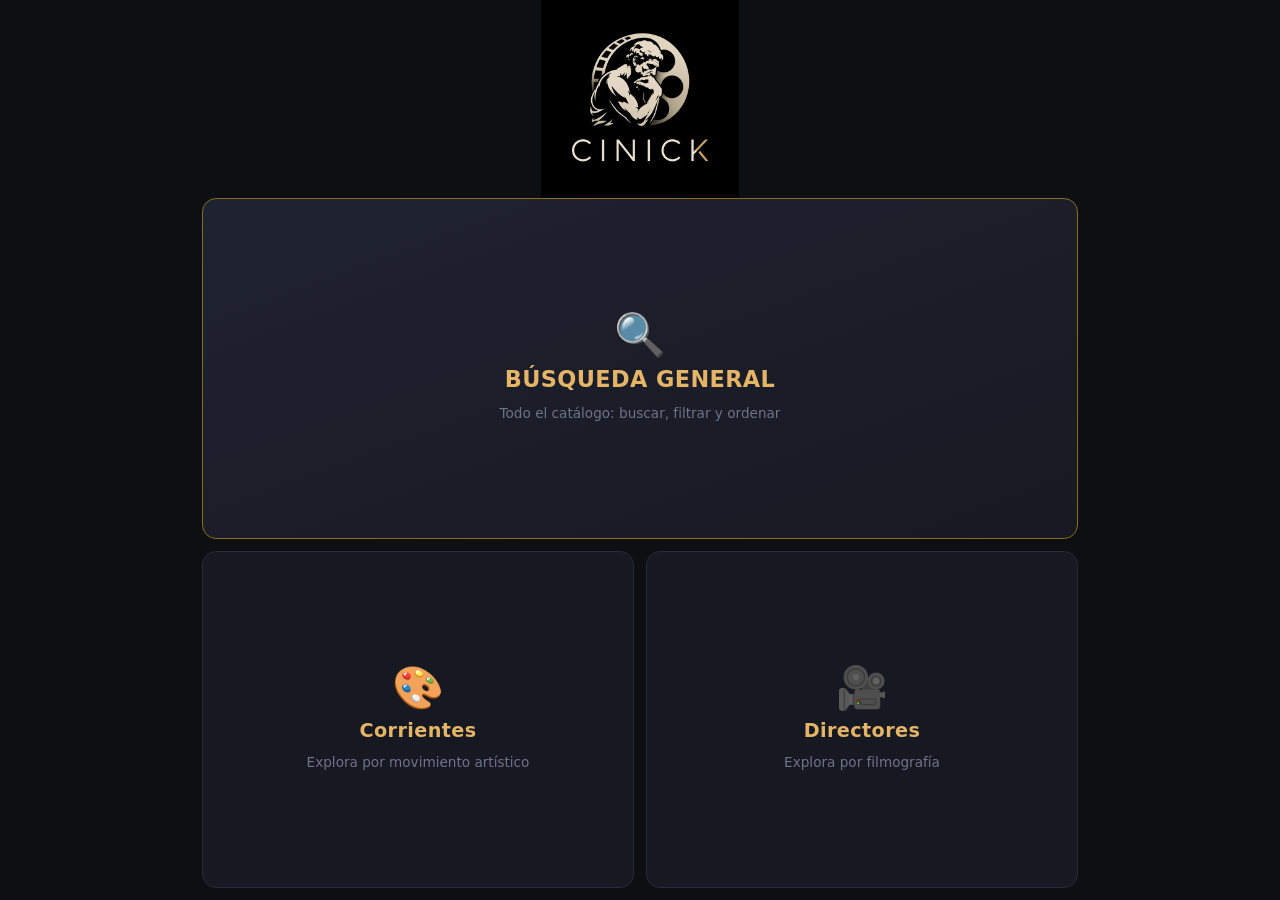
==== commit efbe79f6: "Rebranding: Super DB de Cine -> Cinick Nombre y logo nuevos en toda la app: manifest.json, títulos d" ====
--- a/index.html
+++ b/index.html
@@ -3,19 +3,20 @@
 <head>
 <meta charset="utf-8">
 <meta name="viewport" content="width=device-width, initial-scale=1, viewport-fit=cover">
-<title>Super DB de Cine</title>
+<title>Cinick</title>
 <meta name="description" content="Catálogo personal de cine: películas, animación, series y documentales.">
 <meta name="theme-color" content="#0e0f13">
 <meta name="apple-mobile-web-app-capable" content="yes">
 <meta name="apple-mobile-web-app-status-bar-style" content="black-translucent">
-<meta name="apple-mobile-web-app-title" content="Cine">
+<meta name="apple-mobile-web-app-title" content="Cinick">
 <link rel="manifest" href="manifest.json">
-<link rel="apple-touch-icon" href="icons/icon-192.png">
+<link rel="icon" href="icons/favicon-32.png">
+<link rel="apple-touch-icon" href="icons/apple-touch-icon.png">
 <link rel="stylesheet" href="styles.css">
 </head>
 <body class="home-body">
 
-<h1 class="home-title">🎬 Super DB de Cine</h1>
+<img class="home-logo" src="icons/logo.png" alt="Cinick" width="640" height="640">
 
 <main class="home-wrap">
   <a class="home-tile home-tile-main" href="catalogo.html">
--- a/styles.css
+++ b/styles.css
@@ -24,6 +24,7 @@
   padding:calc(env(safe-area-inset-top,0px) + 10px) 12px 8px;
 }
 .topbar-row{display:flex; align-items:center; gap:8px}
+.topbar-logo{width:28px; height:28px; border-radius:7px; flex:0 0 auto; display:block}
 h1{
   margin:0; font-size:1.05rem; font-weight:700; letter-spacing:.2px; flex:1;
 }
@@ -117,6 +118,17 @@
 .badge-cannes{background:radial-gradient(circle at 35% 30%, #ff8a80, #c62828 70%); border-color:#ffd3cf}
 .badge-globo{background:radial-gradient(circle at 35% 30%, #90caf9, #1565c0 70%); border-color:#cfe8ff}
 
+/* logos de plataforma: en la tarjeta, esquina inferior derecha del póster */
+.card .providers{
+  position:absolute; right:6px; bottom:6px; z-index:1;
+  display:flex; flex-wrap:wrap; justify-content:flex-end; gap:4px;
+  max-width:calc(100% - 12px); pointer-events:none;
+}
+.card .provider-icon{
+  width:22px; height:22px; border-radius:6px; object-fit:cover; display:block;
+  border:1px solid rgba(255,255,255,.4); box-shadow:0 1px 4px rgba(0,0,0,.6);
+}
+
 /* nombre del director, clicable dentro de tarjeta y ficha */
 .dir-link{
   cursor:pointer; font-weight:700; color:var(--fg);
@@ -156,12 +168,16 @@
   border:1px solid rgba(255,255,255,.5); pointer-events:none;
 }
 
-/* ---------- visor de póster ampliado ---------- */
+/* ---------- visor de póster ampliado ----------
+   OJO: "display" va sólo en la regla [open]. Puesto en .lightbox a secas,
+   el diálogo (que por defecto ya es position:absolute vía el user-agent)
+   se queda cubriendo toda la pantalla y comiéndose los clics AUNQUE esté
+   cerrado, porque deja de aplicarse el "display:none" por defecto. */
 .lightbox{
   border:0; padding:0; margin:0; inset:0; width:100vw; height:100vh;
-  max-width:100vw; max-height:100vh; background:transparent;
-  display:flex; align-items:center; justify-content:center; cursor:zoom-out;
-}
+  max-width:100vw; max-height:100vh; background:transparent; cursor:zoom-out;
+}
+.lightbox[open]{display:flex; align-items:center; justify-content:center}
 .lightbox::backdrop{background:rgba(0,0,0,.92)}
 .lightbox img{max-width:94vw; max-height:94vh; object-fit:contain; border-radius:8px}
 /* hueco para que el botón de cerrar no se coma el final del título */
@@ -174,6 +190,17 @@
 }
 .synopsis{margin:0 0 16px; font-size:.88rem; line-height:1.5; color:var(--fg)}
 
+.watch-row{display:flex; align-items:center; flex-wrap:wrap; gap:10px; margin:0 0 16px}
+.watch-label{
+  font-size:.74rem; font-weight:700; text-transform:uppercase; letter-spacing:.4px;
+  color:var(--fg-faint);
+}
+.watch-row .providers{display:flex; flex-wrap:wrap; gap:8px}
+.watch-row .provider-icon{
+  width:34px; height:34px; border-radius:9px; object-fit:cover; display:block;
+  border:1px solid var(--line);
+}
+
 dl{margin:0; display:grid; grid-template-columns:auto 1fr; gap:8px 14px; font-size:.86rem}
 dt{color:var(--fg-faint); font-size:.74rem; text-transform:uppercase; letter-spacing:.4px;
    padding-top:2px}
@@ -215,15 +242,21 @@
 .attrib p{margin:8px 0 0}
 .tmdb-logo{width:130px; height:auto; opacity:.85}
 
-/* ---------- pantalla de inicio ---------- */
-.home-body{display:flex; flex-direction:column; height:100dvh; overflow:hidden}
-.home-title{
-  flex:0 0 auto; text-align:center;
-  margin:0; padding:calc(env(safe-area-inset-top,0px) + 16px) 16px 10px;
-  font-size:1.25rem; font-weight:700; letter-spacing:.2px;
+/* ---------- pantalla de inicio ----------
+   min-height (no height fija) y sin overflow:hidden: si el navegador
+   calcula mal el 100dvh al volver de otra página (el tamaño real del
+   visor cambia mientras aparece/desaparece la barra de direcciones), el
+   sobrante simplemente se puede desplazar en vez de quedar cortado y
+   fuera de alcance por debajo de la pantalla. */
+.home-body{display:flex; flex-direction:column; min-height:100vh; min-height:100dvh}
+.home-logo{
+  flex:0 0 auto; display:block; margin:0 auto; width:auto; height:auto;
+  max-width:44vw; max-height:22vh;
+  padding-top:env(safe-area-inset-top,0px);
+  object-fit:contain;
 }
 .home-wrap{
-  flex:1; min-height:0; display:flex; flex-direction:column; gap:12px;
+  flex:1; min-height:480px; display:flex; flex-direction:column; gap:12px;
   max-width:900px; width:100%; margin:0 auto;
   padding:0 12px calc(12px + var(--safe-b));
 }
@@ -286,4 +319,19 @@
 }
 .browse-empty{text-align:center; color:var(--fg-faint); padding:40px 20px}
 
+/* pantalla intermedia: recuadros de década antes de listar corrientes/directores */
+.decade-grid{
+  display:grid; gap:12px;
+  grid-template-columns:repeat(auto-fill,minmax(140px,1fr));
+}
+.decade-tile{
+  display:flex; flex-direction:column; align-items:center; justify-content:center; gap:4px;
+  background:var(--bg-elev); border:1px solid var(--line); border-radius:var(--radius);
+  color:inherit; text-decoration:none; text-align:center;
+  padding:22px 10px; cursor:pointer; transition:background .12s ease, transform .08s ease;
+}
+.decade-tile:active{background:var(--bg-elev2); transform:scale(.98)}
+.decade-tile-label{font-size:1.05rem; font-weight:700; color:var(--accent)}
+.decade-tile-sub{font-size:.76rem; color:var(--fg-faint)}
+
 @media (prefers-reduced-motion:reduce){*{transition:none!important}}
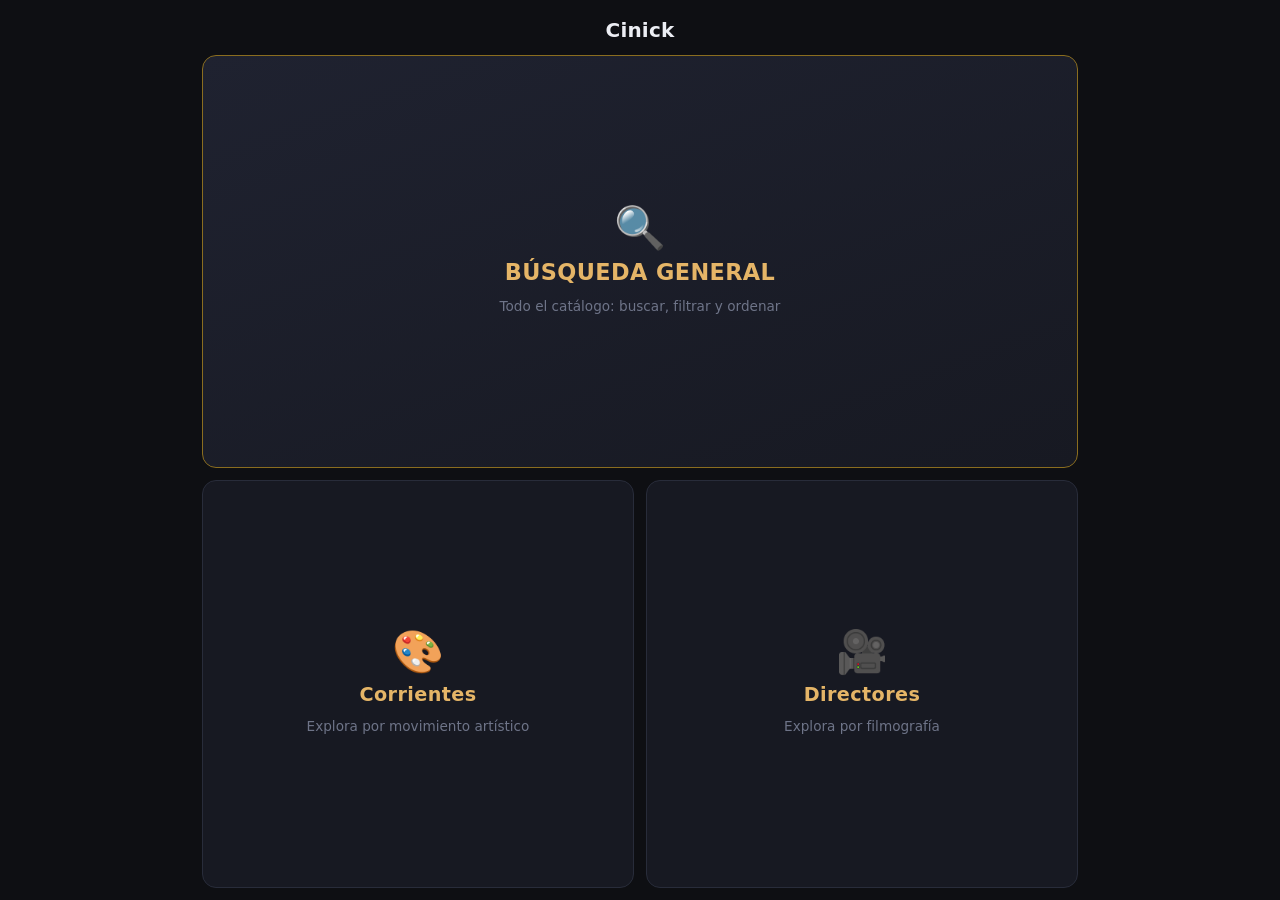
==== commit b4ca694b: "Quita el logo de la pantalla de inicio y le da al icono el fondo de la app La pantalla de inicio vue" ====
--- a/index.html
+++ b/index.html
@@ -16,7 +16,7 @@
 </head>
 <body class="home-body">
 
-<img class="home-logo" src="icons/logo.png" alt="Cinick" width="640" height="640">
+<h1 class="home-title">Cinick</h1>
 
 <main class="home-wrap">
   <a class="home-tile home-tile-main" href="catalogo.html">
--- a/styles.css
+++ b/styles.css
@@ -249,11 +249,10 @@
    sobrante simplemente se puede desplazar en vez de quedar cortado y
    fuera de alcance por debajo de la pantalla. */
 .home-body{display:flex; flex-direction:column; min-height:100vh; min-height:100dvh}
-.home-logo{
-  flex:0 0 auto; display:block; margin:0 auto; width:auto; height:auto;
-  max-width:44vw; max-height:22vh;
-  padding-top:env(safe-area-inset-top,0px);
-  object-fit:contain;
+.home-title{
+  flex:0 0 auto; text-align:center;
+  margin:0; padding:calc(env(safe-area-inset-top,0px) + 16px) 16px 10px;
+  font-size:1.25rem; font-weight:700; letter-spacing:.2px;
 }
 .home-wrap{
   flex:1; min-height:480px; display:flex; flex-direction:column; gap:12px;
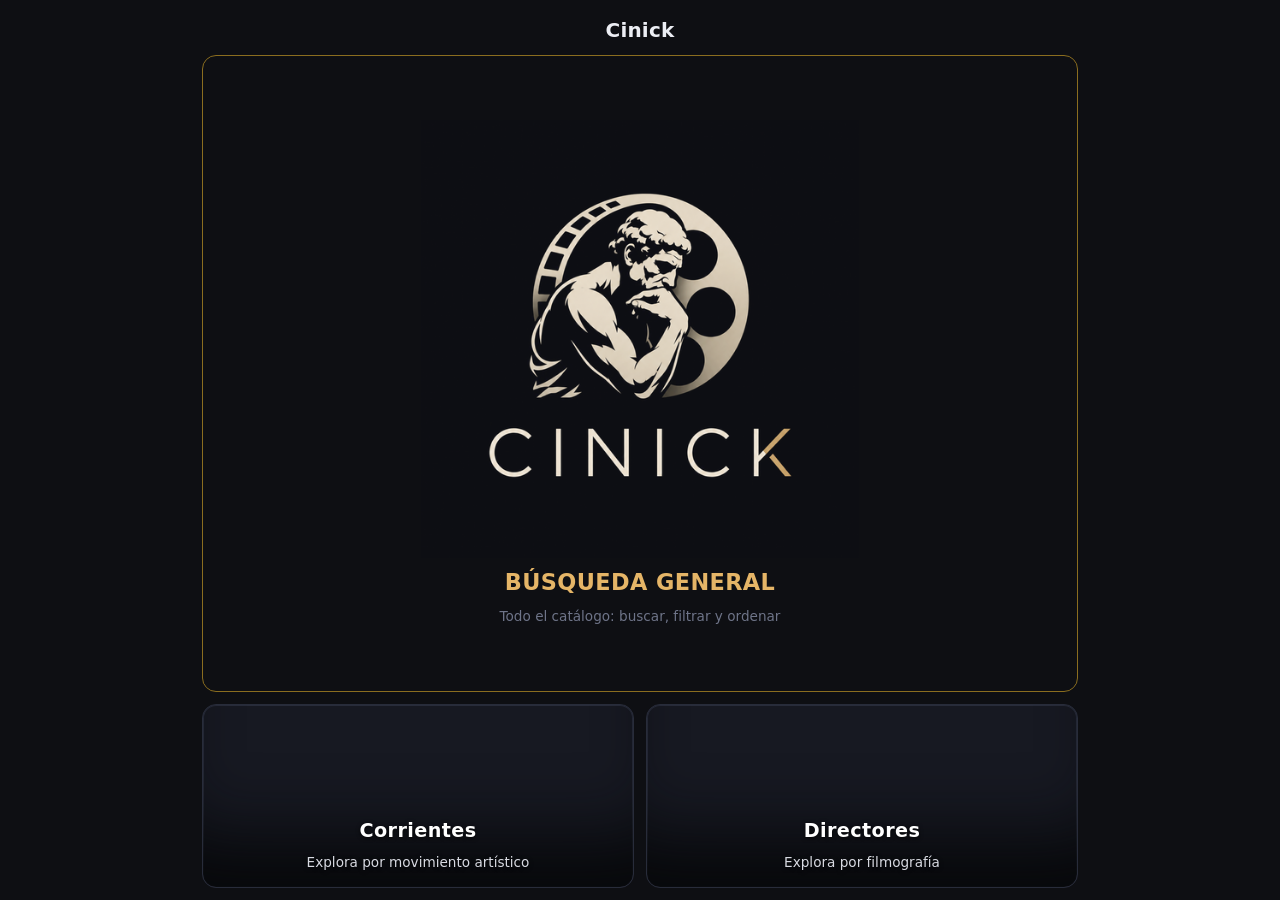
==== commit d98f9d38: "Rediseña la pantalla de inicio, arregla "La bruja" y añade a Eggers y Linklater Pantalla de inicio: " ====
--- a/index.html
+++ b/index.html
@@ -20,19 +20,19 @@
 
 <main class="home-wrap">
   <a class="home-tile home-tile-main" href="catalogo.html">
-    <span class="home-tile-icon">🔍</span>
+    <img class="home-tile-logo" src="icons/icon-512.png" alt="">
     <span class="home-tile-label">BÚSQUEDA GENERAL</span>
     <span class="home-tile-sub">Todo el catálogo: buscar, filtrar y ordenar</span>
   </a>
 
   <div class="home-row">
-    <a class="home-tile" href="corrientes.html">
-      <span class="home-tile-icon">🎨</span>
+    <a class="home-tile home-tile-bg" href="corrientes.html"
+       style="background-image:url('https://image.tmdb.org/t/p/w500/1uqxcqhTNXZLyZoNKeqVkMVzuU4.jpg')">
       <span class="home-tile-label">Corrientes</span>
       <span class="home-tile-sub">Explora por movimiento artístico</span>
     </a>
-    <a class="home-tile" href="directores.html">
-      <span class="home-tile-icon">🎥</span>
+    <a class="home-tile home-tile-bg" href="directores.html"
+       style="background-image:url('https://image.tmdb.org/t/p/w500/wwBzRDoIW6Ld64h6OkQ6ImCZKsR.jpg')">
       <span class="home-tile-label">Directores</span>
       <span class="home-tile-sub">Explora por filmografía</span>
     </a>
--- a/styles.css
+++ b/styles.css
@@ -24,7 +24,6 @@
   padding:calc(env(safe-area-inset-top,0px) + 10px) 12px 8px;
 }
 .topbar-row{display:flex; align-items:center; gap:8px}
-.topbar-logo{width:28px; height:28px; border-radius:7px; flex:0 0 auto; display:block}
 h1{
   margin:0; font-size:1.05rem; font-weight:700; letter-spacing:.2px; flex:1;
 }
@@ -35,6 +34,7 @@
   text-decoration:none; flex:0 0 auto;
 }
 .icon-btn:active{background:var(--bg-elev2)}
+.logo-btn img{width:24px; height:24px; border-radius:6px; display:block}
 
 .search-wrap{position:relative; margin-top:8px}
 #search{
@@ -117,17 +117,6 @@
 .badge-palma{background:radial-gradient(circle at 35% 30%, #8fd98f, #2e7d32 70%); border-color:#c8f0c8}
 .badge-cannes{background:radial-gradient(circle at 35% 30%, #ff8a80, #c62828 70%); border-color:#ffd3cf}
 .badge-globo{background:radial-gradient(circle at 35% 30%, #90caf9, #1565c0 70%); border-color:#cfe8ff}
-
-/* logos de plataforma: en la tarjeta, esquina inferior derecha del póster */
-.card .providers{
-  position:absolute; right:6px; bottom:6px; z-index:1;
-  display:flex; flex-wrap:wrap; justify-content:flex-end; gap:4px;
-  max-width:calc(100% - 12px); pointer-events:none;
-}
-.card .provider-icon{
-  width:22px; height:22px; border-radius:6px; object-fit:cover; display:block;
-  border:1px solid rgba(255,255,255,.4); box-shadow:0 1px 4px rgba(0,0,0,.6);
-}
 
 /* nombre del director, clicable dentro de tarjeta y ficha */
 .dir-link{
@@ -268,15 +257,28 @@
 .home-tile:active{background:var(--bg-elev2); transform:scale(.98)}
 .home-tile-main{
   flex:1 1 55%; min-height:0;
-  background:linear-gradient(160deg, var(--bg-elev2), var(--bg-elev));
+  /* mismo fondo que el logo (#0e0f13): sin borde de color entre uno y otro */
+  background-color:var(--bg); background:var(--bg);
   border-color:var(--accent-dim);
 }
-.home-tile-icon{font-size:2.6rem; line-height:1}
+.home-tile-logo{
+  width:auto; height:auto; max-width:52%; max-height:56%; object-fit:contain;
+}
 .home-tile-label{
   font-size:1.2rem; font-weight:700; letter-spacing:.4px; color:var(--accent);
 }
 .home-tile-main .home-tile-label{font-size:1.4rem}
 .home-tile-sub{font-size:.85rem; color:var(--fg-faint)}
+
+/* recuadros de Corrientes/Directores: imagen a sangre con degradado para
+   que se lea el texto encima */
+.home-tile-bg{
+  position:relative; justify-content:flex-end; padding-bottom:14px;
+  background-size:cover; background-position:center;
+  box-shadow:inset 0 -90px 70px -40px rgba(6,7,9,.95), inset 0 0 0 1px var(--line);
+}
+.home-tile-bg .home-tile-label{color:#fff; text-shadow:0 1px 4px rgba(0,0,0,.8)}
+.home-tile-bg .home-tile-sub{color:#d8dae2; text-shadow:0 1px 4px rgba(0,0,0,.8)}
 .home-row{flex:1 1 45%; min-height:0; display:grid; grid-template-columns:1fr 1fr; gap:12px}
 .home-row .home-tile{height:100%}
 .home-foot{padding:10px 14px calc(14px + var(--safe-b))}
